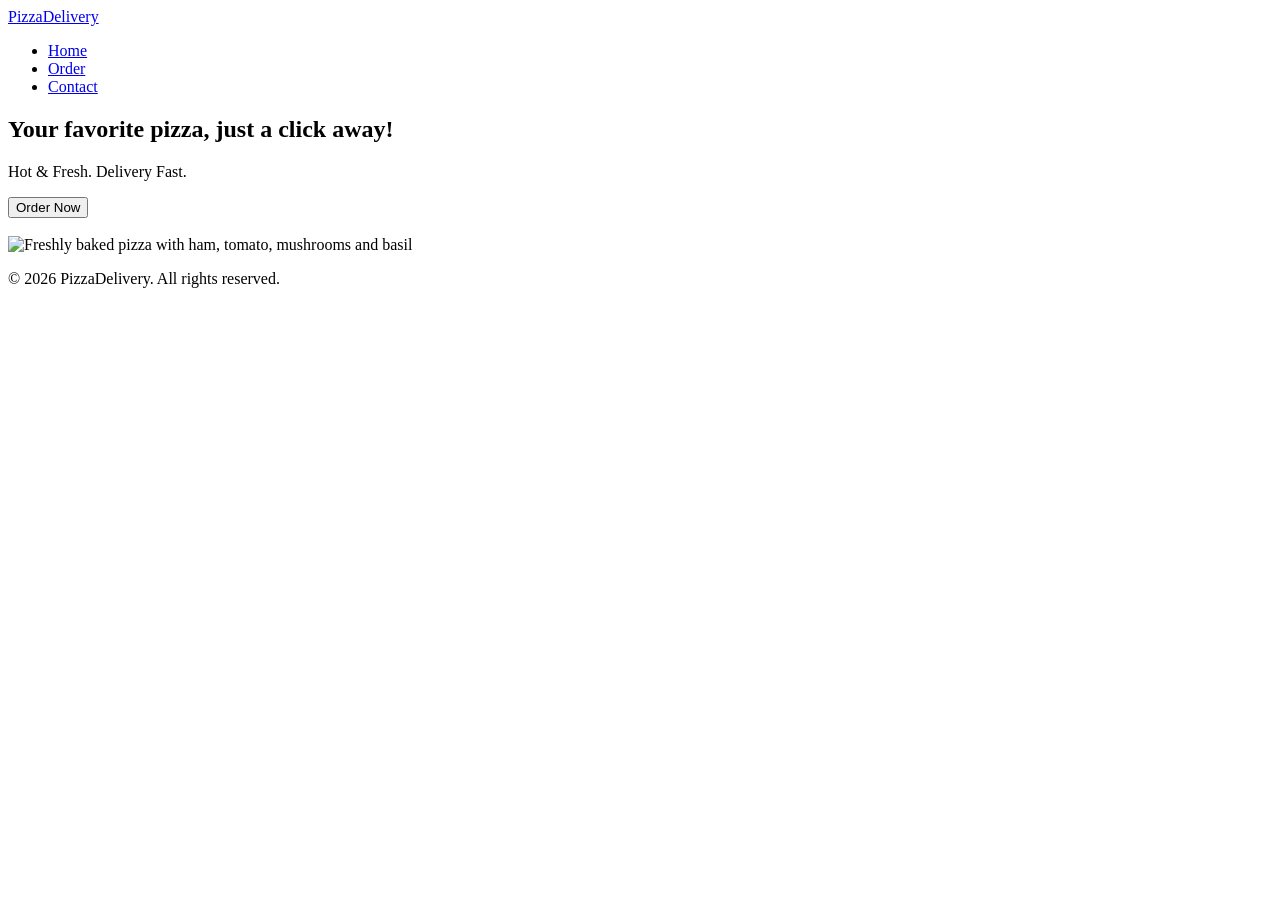
==== index.html @ 274f7926 "Initial commit" ====
<!DOCTYPE HTML>
<html lang="en">
    <head>
        <meta charset="UTF-8">
        <meta name="viewport" content="width=device-width, initial-scale=1.0">
        <meta name="description" content="Pizza Delivery Service">
        <title>PizzaDelivery</title>
        <link rel="stylesheet" href="style.css">
    </head>
<body>
    <!--This is used to display the header and navigation bar for the website.-->
  <header>
        <header class="site-header">
        <a class="logo" href="index.html">PizzaDelivery</a>
        <nav>
            <ul>
                <li id="home_link"><a href="index.html">Home</a></li>
                <li id="order_link"><a href="order.html">Order</a></li>
                <li><a href="contact.html">Contact</a></li>
            </ul>
        </nav>
 </header>
 <!--This is used to display the main content of the website.-->
        <main>
            <section>
                <header>
                    <h1 class="headline">Your favorite pizza, just a click away!</h1>
                </header>
                <p class="featured">Hot &amp; Fresh. Delivery Fast.</p>
                <button class="order-button" onclick="window.location.href='order.html'">Order Now</button><br><br>
                <img class="hero-image" src="images/hero-pizza.jpg" alt="Freshly baked pizza with ham, tomato, mushrooms and basil">
                
                <!--This is used to display the footer of the website.-->
                <footer>
                    <p>&copy; 2026 PizzaDelivery. All rights reserved.</small>
                </footer>

    </body>
</html>
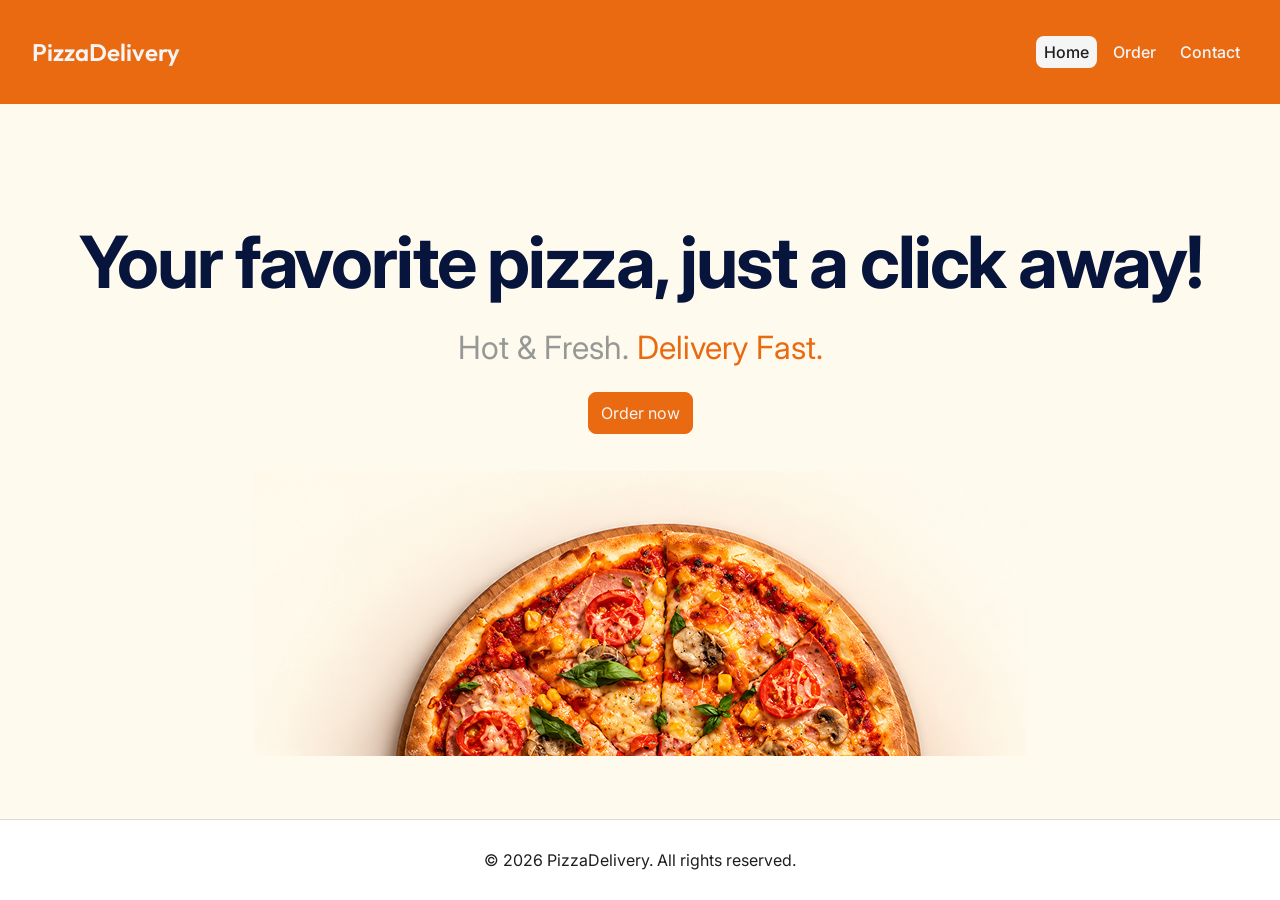
==== commit fdafa791: "Backup before assessment submission" ====
--- a/index.html
+++ b/index.html
@@ -5,35 +5,28 @@
         <meta name="viewport" content="width=device-width, initial-scale=1.0">
         <meta name="description" content="Pizza Delivery Service">
         <title>PizzaDelivery</title>
-        <link rel="stylesheet" href="style.css">
+        <link rel="preconnect" href="https://fonts.googleapis.com">
+        <link rel="preconnect" href="https://fonts.gstatic.com" crossorigin>
+        <link href="https://fonts.googleapis.com/css2?family=Inter:wght@400;500;700&family=Outfit:wght@600&display=swap" rel="stylesheet">
+        <link rel="stylesheet" href="base.css">
+        <link rel="stylesheet" href="index.css">
     </head>
 <body>
-    <!--This is used to display the header and navigation bar for the website.-->
-  <header>
-        <header class="site-header">
-        <a class="logo" href="index.html">PizzaDelivery</a>
-        <nav>
-            <ul>
-                <li id="home_link"><a href="index.html">Home</a></li>
-                <li id="order_link"><a href="order.html">Order</a></li>
-                <li><a href="contact.html">Contact</a></li>
-            </ul>
-        </nav>
- </header>
- <!--This is used to display the main content of the website.-->
-        <main>
-            <section>
-                <header>
-                    <h1 class="headline">Your favorite pizza, just a click away!</h1>
-                </header>
-                <p class="featured">Hot &amp; Fresh. Delivery Fast.</p>
-                <button class="order-button" onclick="window.location.href='order.html'">Order Now</button><br><br>
-                <img class="hero-image" src="images/hero-pizza.jpg" alt="Freshly baked pizza with ham, tomato, mushrooms and basil">
-                
-                <!--This is used to display the footer of the website.-->
-                <footer>
-                    <p>&copy; 2026 PizzaDelivery. All rights reserved.</small>
-                </footer>
+    <!-- Shared header: built by script.js -->
+    <site-header></site-header>
+    <!--This is used to display the main content of the website.-->
+    <main>
+        <section class="hero">
+            <h1 class="headline">Your favorite pizza, just a click away!</h1>
+            <p class="featured">Hot &amp; Fresh. <span class="accent">Delivery Fast.</span></p>
+            <a class="button button--accent" href="order.html">Order now</a>
+        </section>
+        <img class="hero-image" src="images/home.png" alt="Freshly baked pizza with ham, tomato, mushrooms and basil">
+    </main>
+    <!-- Shared footer: built by script.js -->
+    <site-footer></site-footer>
 
-    </body>
+    <!--This connects to the JavaScript file.-->
+    <script src="script.js"></script>
+</body>
 </html>
--- a/base.css
+++ b/base.css
@@ -0,0 +1,482 @@
+/* Shared styles: loaded on every page, before the page's own stylesheet.
+Figma, 2026, Simple Design System, https://www.figma.com/community/file/1380235722331273046/simple-design-system, 23th Oct 2026,
+
+/* =========================================================
+   1. Variables
+   ========================================================= */
+:root {
+    /* Colours */
+    --color-background-default: #FFFFFF;
+    --color-background-brand-primary: #2C2C2C;
+    --color-background-brand-secondary: #F8F7F5;
+    --color-background-hero: #FEFAED;
+    --color-primary: #EA6A12;
+    --color-text-primary: #1E1E1E;
+    --color-text-secondary: #757575;
+    --color-text-tertiary: #B3B3B3;
+    --color-text-headline: #07143B;
+    --color-text-subtitle: #959895;
+    --color-text-on-primary: #F5F5F5;
+    --color-border: #D9D9D9;
+
+    /* State colours: mixed from the colours above, so there are no extra HEX values.
+       "hover" is a little darker, "active" (while pressed) is darker still. */
+    --color-primary-hover: color-mix(in srgb, var(--color-primary), var(--color-text-primary) 15%);
+    --color-primary-active: color-mix(in srgb, var(--color-primary), var(--color-text-primary) 30%);
+    --color-brand-primary-hover: color-mix(in srgb, var(--color-background-brand-primary), var(--color-text-headline) 50%);
+    --color-brand-primary-active: var(--color-text-headline);
+    --color-secondary-hover: var(--color-border);
+    --color-secondary-active: color-mix(in srgb, var(--color-border), var(--color-text-primary) 15%);
+    --color-on-primary-hover: color-mix(in srgb, var(--color-text-on-primary) 15%, transparent);
+    --color-on-primary-active: color-mix(in srgb, var(--color-text-on-primary) 30%, transparent);
+    --color-overlay: color-mix(in srgb, var(--color-text-primary) 20%, transparent);
+
+    /* Typography */
+    --font-family: "Inter", system-ui, -apple-system, "Segoe UI", Roboto, Helvetica, Arial, sans-serif;
+    --font-family-logo: "Outfit", var(--font-family);
+    --h6: 14px;
+    --h5: 16px;
+    --h4: 24px;
+    --h3: 32px;
+    --h2: 48px;
+    --h1: 72px;
+
+    /* Sizes */
+    --footer-height: 81px; /* the body leaves this much space at the bottom for the footer */
+
+    /* Shapes */
+    --radius: 8px;
+    --focus-ring: 2px solid var(--color-primary);
+}
+
+/* =========================================================
+   2. Base
+   ========================================================= */
+* {
+    box-sizing: border-box;
+}
+
+body {
+    margin: 0;
+    padding-bottom: var(--footer-height); /* space for the fixed footer, so it never covers content */
+    font-family: var(--font-family);
+    color: var(--color-text-primary);
+    background-color: var(--color-background-default);
+}
+
+img {
+    max-width: 100%;
+}
+
+/* =========================================================
+   3. Header and footer
+   ========================================================= */
+
+.site-header {
+    display: flex;
+    justify-content: space-between;
+    align-items: center;
+    padding: 32px;
+    background-color: var(--color-primary);
+}
+
+.logo {
+    font-family: var(--font-family-logo);
+    font-weight: 600;
+    font-size: var(--h4);
+    line-height: 40px;
+    color: var(--color-text-on-primary);
+    text-decoration: none;
+}
+
+.nav-list {
+    display: flex;
+    gap: 8px;
+    list-style: none;
+    margin: 0;
+    padding: 0;
+}
+
+.nav-list a {
+    display: block;
+    padding: 8px;
+    border-radius: var(--radius);
+    font-weight: 500;
+    font-size: var(--h5);
+    line-height: 1;
+    color: var(--color-text-on-primary);
+    text-decoration: none;
+}
+
+.nav-list a:hover {
+    background-color: var(--color-on-primary-hover);
+}
+
+.nav-list a:active {
+    background-color: var(--color-on-primary-active);
+}
+
+.nav-list a:focus-visible {
+    outline: 2px solid var(--color-text-on-primary);
+    outline-offset: 2px;
+}
+
+/* The link of the page you are on (set with aria-current="page" in the HTML) */
+.nav-list a[aria-current="page"] {
+    background-color: var(--color-text-on-primary);
+    color: var(--color-text-primary);
+}
+
+/* Footer fixed to the bottom of the window, always visible */
+.site-footer {
+    position: fixed;
+    right: 0;
+    bottom: 0;
+    left: 0;
+    z-index: 10; /* stays above the page content when scrolling */
+    display: flex;
+    justify-content: center;
+    align-items: center;
+    height: var(--footer-height);
+    padding: 0 32px;
+    border-top: 1px solid var(--color-border);
+    background-color: var(--color-background-default);
+    text-align: center;
+    font-size: var(--h5);
+}
+
+.site-footer p {
+    margin: 0;
+}
+
+/* =========================================================
+   4. Components: reusable on any page
+   ========================================================= */
+
+/* Page title with a divider line underneath */
+.page-title {
+    margin: 0;
+    padding-bottom: 20px;
+    border-bottom: 1px solid var(--color-border);
+    font-size: var(--h2);
+    font-weight: 700;
+    line-height: 1.2;
+    letter-spacing: -0.02em;
+    color: var(--color-text-headline);
+}
+
+/* Page title without the divider line */
+.page-title--no-divider {
+    padding-bottom: 0;
+    border-bottom: 0;
+}
+
+/* Two-column layout on a grey panel: a wide main column and a narrower side column.
+   Used by the Order page (menu + basket) and the Contact page (form + details). */
+.page-columns {
+    display: grid;
+    grid-template-columns: minmax(0, 735px) minmax(240px, 448px);
+    justify-content: space-between;
+    align-items: start;
+    gap: 64px;
+    margin: 32px;
+    padding: 32px 40px 64px 64px;
+    border-radius: 10px;
+    background-color: var(--color-background-brand-secondary);
+}
+
+/* White box with a border (<div class="card">) */
+.card {
+    padding: 24px;
+    border: 1px solid var(--color-border);
+    border-radius: var(--radius);
+    background-color: var(--color-background-default);
+}
+
+.card-title {
+    margin: 0;
+    font-size: var(--h4);
+    font-weight: 600;
+    line-height: 1.2;
+    letter-spacing: -0.02em;
+}
+
+/* Divider line (<hr class="divider">) */
+.divider {
+    width: 100%;
+    margin: 24px 0;
+    border: 0;
+    border-top: 1px solid var(--color-border);
+}
+
+/* Buttons
+   Use "button" plus one colour: button--primary, button--secondary or button--accent.
+   Add button--block to make it full width.
+   Example: <button class="button button--primary">Continue</button> */
+.button {
+    display: inline-flex;
+    justify-content: center;
+    align-items: center;
+    gap: 8px;
+    padding: 12px;
+    border: 1px solid transparent;
+    border-radius: var(--radius);
+    font-family: inherit;
+    font-size: var(--h5);
+    line-height: 1;
+    text-decoration: none;
+    cursor: pointer;
+    transition: background-color 0.15s, border-color 0.15s, color 0.15s;
+}
+
+.button:focus-visible {
+    outline: var(--focus-ring);
+    outline-offset: 2px;
+}
+
+.button:disabled {
+    opacity: 0.4;
+    cursor: not-allowed;
+}
+
+.button--block {
+    width: 100%;
+}
+
+/* Dark button: the main action (Place order, Continue, Confirm) */
+.button--primary {
+    background-color: var(--color-background-brand-primary);
+    border-color: var(--color-background-brand-primary);
+    color: var(--color-text-on-primary);
+}
+
+.button--primary:hover:not(:disabled) {
+    background-color: var(--color-brand-primary-hover);
+    border-color: var(--color-brand-primary-hover);
+}
+
+.button--primary:active:not(:disabled) {
+    background-color: var(--color-brand-primary-active);
+    border-color: var(--color-brand-primary-active);
+}
+
+/* Light button: the other choice (Cancel, Back) */
+.button--secondary {
+    background-color: var(--color-background-brand-secondary);
+    border-color: var(--color-border);
+    color: var(--color-text-primary);
+}
+
+.button--secondary:hover:not(:disabled) {
+    background-color: var(--color-secondary-hover);
+}
+
+.button--secondary:active:not(:disabled) {
+    background-color: var(--color-secondary-active);
+    border-color: var(--color-secondary-active);
+}
+
+/* Orange button: calls to action on the brand colour (Order now) */
+.button--accent {
+    background-color: var(--color-primary);
+    border-color: var(--color-primary);
+    color: var(--color-text-on-primary);
+}
+
+.button--accent:hover:not(:disabled) {
+    background-color: var(--color-primary-hover);
+    border-color: var(--color-primary-hover);
+}
+
+.button--accent:active:not(:disabled) {
+    background-color: var(--color-primary-active);
+    border-color: var(--color-primary-active);
+}
+
+/* Small button with only a symbol or icon (+, −, ×)
+   Always give it an aria-label so screen readers can name it. */
+.icon-button {
+    display: inline-flex;
+    justify-content: center;
+    align-items: center;
+    min-width: 24px;
+    min-height: 24px;
+    padding: 0;
+    border: 0;
+    border-radius: 4px;
+    background: transparent;
+    font-family: inherit;
+    font-size: var(--h5);
+    line-height: 1;
+    color: var(--color-text-primary);
+    cursor: pointer;
+    transition: color 0.15s;
+}
+
+.icon-button:hover:not(:disabled) {
+    color: var(--color-primary);
+}
+
+.icon-button:active:not(:disabled) {
+    color: var(--color-primary-active);
+}
+
+.icon-button:focus-visible {
+    outline: var(--focus-ring);
+    outline-offset: 2px;
+}
+
+.icon-button:disabled {
+    opacity: 0.35;
+    cursor: not-allowed;
+}
+
+/* Dropdown (<select class="select">) */
+.select {
+    appearance: none;
+    min-width: 120px;
+    height: 40px;
+    padding: 0 36px 0 16px;
+    border: 1px solid var(--color-border);
+    border-radius: var(--radius);
+    background: var(--color-background-default) url("images/icons/chevron-down.svg") no-repeat right 12px center;
+    font-family: inherit;
+    font-size: var(--h5);
+    color: var(--color-text-primary);
+    cursor: pointer;
+}
+
+/* Forms (<form class="form">): labels above full-width fields */
+.form label {
+    display: block;
+    margin-bottom: 8px;
+    font-size: var(--h5);
+}
+
+.form input,
+.form textarea {
+    display: block;
+    width: 100%;
+    margin-bottom: 24px;
+    padding: 12px 16px;
+    border: 1px solid var(--color-border);
+    border-radius: var(--radius);
+    background-color: var(--color-background-default);
+    font-family: inherit;
+    font-size: var(--h5);
+    line-height: 1;
+    color: var(--color-text-primary);
+}
+
+.form input {
+    height: 42px;
+}
+
+.form textarea {
+    min-height: 80px;
+    line-height: 1.4;
+    resize: vertical;
+}
+
+.form ::placeholder {
+    color: var(--color-text-tertiary);
+}
+
+/* Field states, shared by dropdowns and form fields */
+.select:hover,
+.form input:hover,
+.form textarea:hover {
+    border-color: var(--color-text-tertiary);
+}
+
+.select:focus-visible,
+.form input:focus-visible,
+.form textarea:focus-visible {
+    outline: var(--focus-ring);
+    outline-offset: 2px;
+}
+
+/* Modal (<dialog class="modal">) */
+.modal {
+    width: 560px;
+    max-width: calc(100% - 32px);
+    max-height: calc(100vh - 32px);
+    padding: 24px;
+    border: 1px solid var(--color-border);
+    border-radius: var(--radius);
+    background-color: var(--color-background-default);
+    color: var(--color-text-primary);
+    overflow-y: auto;
+}
+
+.modal::backdrop {
+    background-color: var(--color-overlay);
+}
+
+.modal-title {
+    margin: 0 0 24px;
+    font-size: var(--h4);
+    font-weight: 600;
+    line-height: 1.2;
+}
+
+/* Row of buttons at the bottom of a modal: they share the width equally */
+.modal-buttons {
+    display: flex;
+    gap: 24px;
+    margin-top: 24px;
+}
+
+.modal-buttons .button {
+    flex: 1;
+}
+
+/* =========================================================
+   Smaller screens
+   ========================================================= */
+
+/* Medium screens: the two columns stack */
+@media (max-width: 1024px) {
+    .page-columns {
+        grid-template-columns: minmax(0, 1fr);
+        gap: 32px;
+        padding: 32px;
+    }
+}
+
+@media (max-width: 768px) {
+    /* A shorter footer, so it takes less of a small screen */
+    :root {
+        --footer-height: 52px;
+    }
+
+    .site-footer {
+        padding: 0 16px;
+        font-size: var(--h6);
+    }
+
+    .page-columns {
+        margin: 16px;
+        padding: 20px 16px;
+    }
+
+    .site-header {
+        flex-wrap: wrap;
+        gap: 8px;
+        padding: 16px;
+    }
+
+    .page-title {
+        font-size: var(--h3);
+    }
+}
+
+@media (max-width: 480px) {
+    .modal {
+        padding: 20px;
+    }
+
+    .modal-buttons {
+        gap: 12px;
+    }
+}
--- a/index.css
+++ b/index.css
@@ -0,0 +1,54 @@
+/* Homepage styles: loaded only on index.html, after base.css */
+/*Figma, 2026, Assessment - Pizza Delivery Service, https://www.figma.com/design/Oi7bHtK25JVwNCRG0CuH3C/Assessment---Pizza-Delivery-Service?node-id=319-18357&t=JVx0b7NmKpNbbagr-1, 23th Oct 2026,*/
+
+
+body {
+    background-color: var(--color-background-hero);
+}
+
+.hero {
+    display: flex;
+    flex-direction: column;
+    align-items: center;
+    gap: 24px;
+    padding: 115px 20px 37px;
+    text-align: center;
+}
+
+.headline {
+    margin: 0;
+    font-size: var(--h1);
+    font-weight: 700;
+    line-height: 1.2;
+    letter-spacing: -0.03em;
+    color: var(--color-text-headline);
+}
+
+.featured {
+    margin: 0;
+    font-size: var(--h3);
+    line-height: 1.2;
+    color: var(--color-text-subtitle);
+}
+
+.featured .accent {
+    color: var(--color-primary);
+}
+
+.hero-image {
+display: block;
+    max-width: 100%;   /* shrink on screens narrower than the image, never grow */
+    height: auto;      /* keep the proportions when it shrinks */
+    margin: 0 auto;    /* centre it under the text */
+}
+
+/* Small screens */
+@media (max-width: 768px) {
+    .headline {
+        font-size: var(--h2);
+    }
+
+    .featured {
+        font-size: var(--h4);
+    }
+}
